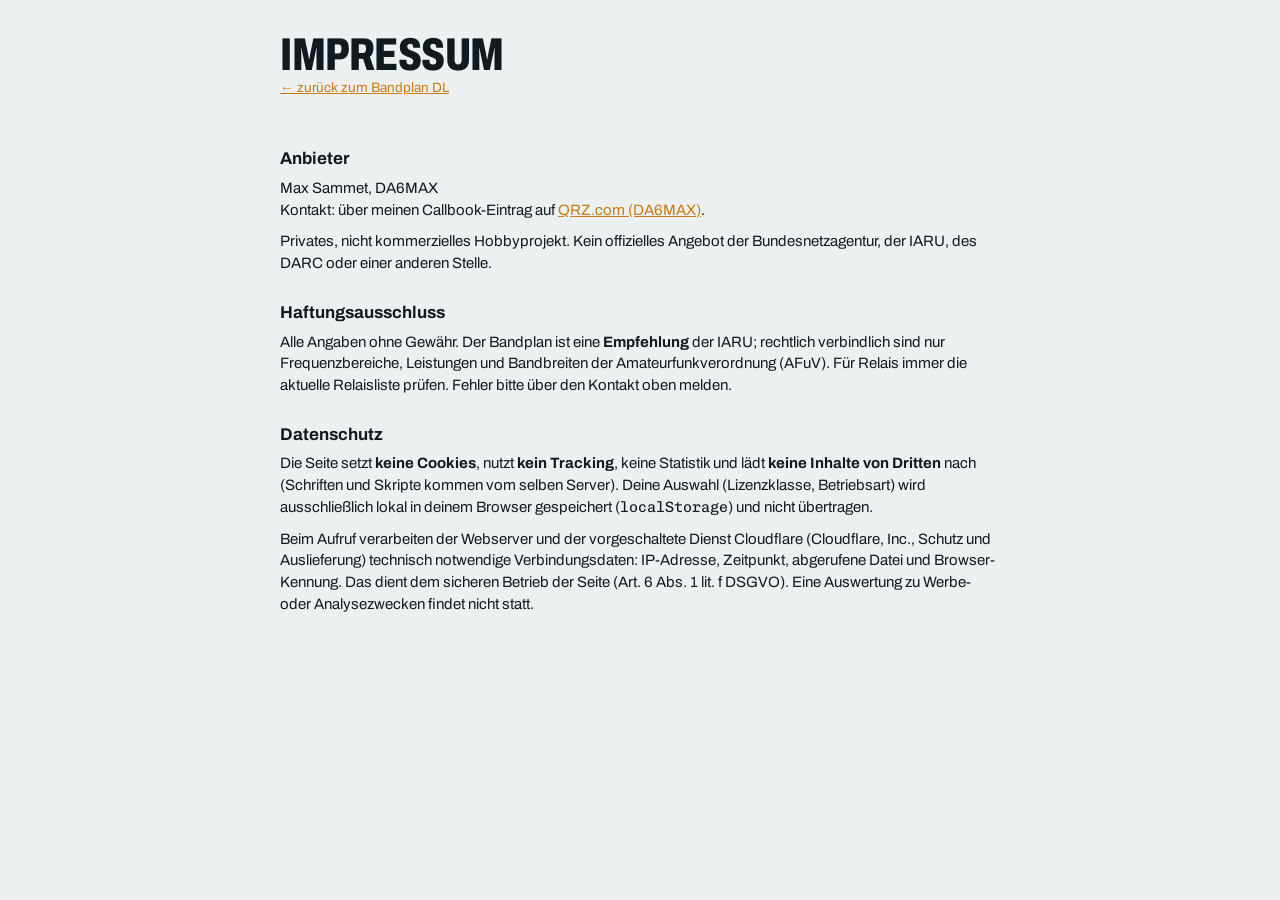
==== impressum.html @ c68f060a "Impressum und Datenschutzhinweis, Footer-Hinweis (privates Projekt, Referenz auf DA6MAX) Co-Authored" ====
<!doctype html>
<html lang="de">
<head>
<meta charset="utf-8">
<meta name="viewport" content="width=device-width,initial-scale=1,viewport-fit=cover">
<title>Impressum – Bandplan DL</title>
<meta name="robots" content="noindex">
<meta name="color-scheme" content="light dark">
<link rel="icon" href="data:image/svg+xml,%3Csvg xmlns='http://www.w3.org/2000/svg' viewBox='0 0 32 32'%3E%3Crect width='32' height='32' rx='6' fill='%23c97a12'/%3E%3Cpath d='M6 24V8M11 24V13M16 24V6M21 24V15M26 24V10' stroke='%23fff' stroke-width='3' stroke-linecap='round'/%3E%3C/svg%3E">
<link rel="stylesheet" href="assets/fonts.css">
<link rel="stylesheet" href="assets/app.css">
</head>
<body>
<div class="wrap legal">
  <header class="top">
    <div class="brand">
      <h1>Impressum</h1>
      <p><a href="./">← zurück zum Bandplan DL</a></p>
    </div>
  </header>

  <h2>Anbieter</h2>
  <p>Max Sammet, DA6MAX<br>
  Kontakt: über meinen Callbook-Eintrag auf <a href="https://www.qrz.com/db/DA6MAX" rel="noopener noreferrer">QRZ.com (DA6MAX)</a>.</p>
  <p>Privates, nicht kommerzielles Hobbyprojekt. Kein offizielles Angebot der Bundesnetzagentur, der IARU, des DARC oder einer anderen Stelle.</p>

  <h2>Haftungsausschluss</h2>
  <p>Alle Angaben ohne Gewähr. Der Bandplan ist eine <strong>Empfehlung</strong> der IARU; rechtlich verbindlich sind nur Frequenzbereiche, Leistungen und Bandbreiten der Amateurfunkverordnung (AFuV). Für Relais immer die aktuelle Relaisliste prüfen. Fehler bitte über den Kontakt oben melden.</p>

  <h2>Datenschutz</h2>
  <p>Die Seite setzt <strong>keine Cookies</strong>, nutzt <strong>kein Tracking</strong>, keine Statistik und lädt <strong>keine Inhalte von Dritten</strong> nach (Schriften und Skripte kommen vom selben Server). Deine Auswahl (Lizenzklasse, Betriebsart) wird ausschließlich lokal in deinem Browser gespeichert (<span class="mono">localStorage</span>) und nicht übertragen.</p>
  <p>Beim Aufruf verarbeiten der Webserver und der vorgeschaltete Dienst Cloudflare (Cloudflare, Inc., Schutz und Auslieferung) technisch notwendige Verbindungsdaten: IP-Adresse, Zeitpunkt, abgerufene Datei und Browser-Kennung. Das dient dem sicheren Betrieb der Seite (Art. 6 Abs. 1 lit. f DSGVO). Eine Auswertung zu Werbe- oder Analysezwecken findet nicht statt.</p>
</div>
</body>
</html>
---- assets/fonts.css ----
/* Selbst gehostete Schriften (statt Google Fonts -- keine Verbindung zu Dritten, DSGVO-freundlich).
   Archivo (variabel: wght 400-800, wdth 62-125) und Chivo Mono (variabel: wght 400-700), beide SIL Open Font License 1.1,
   siehe assets/fonts/LICENSE.md. Ausschnitte latin und latin-ext (reichen fuer Deutsch; Rest faellt auf Systemschriften zurueck). */
@font-face {
  font-family: 'Archivo';
  font-style: normal;
  font-weight: 400 800;
  font-stretch: 62% 125%;
  font-display: swap;
  src: url(fonts/archivo-latin-ext.woff2) format('woff2');
  unicode-range: U+0100-02BA, U+02BD-02C5, U+02C7-02CC, U+02CE-02D7, U+02DD-02FF, U+0304, U+0308, U+0329, U+1D00-1DBF, U+1E00-1E9F, U+1EF2-1EFF, U+2020, U+20A0-20AB, U+20AD-20C4, U+2113, U+2C60-2C7F, U+A720-A7FF;
}
@font-face {
  font-family: 'Archivo';
  font-style: normal;
  font-weight: 400 800;
  font-stretch: 62% 125%;
  font-display: swap;
  src: url(fonts/archivo-latin.woff2) format('woff2');
  unicode-range: U+0000-00FF, U+0131, U+0152-0153, U+02BB-02BC, U+02C6, U+02DA, U+02DC, U+0304, U+0308, U+0329, U+2000-206F, U+20AC, U+2122, U+2191, U+2193, U+2212, U+2215, U+FEFF, U+FFFD;
}
@font-face {
  font-family: 'Chivo Mono';
  font-style: normal;
  font-weight: 400 700;
  font-display: swap;
  src: url(fonts/chivo-mono-latin-ext.woff2) format('woff2');
  unicode-range: U+0100-02BA, U+02BD-02C5, U+02C7-02CC, U+02CE-02D7, U+02DD-02FF, U+0304, U+0308, U+0329, U+1D00-1DBF, U+1E00-1E9F, U+1EF2-1EFF, U+2020, U+20A0-20AB, U+20AD-20C4, U+2113, U+2C60-2C7F, U+A720-A7FF;
}
@font-face {
  font-family: 'Chivo Mono';
  font-style: normal;
  font-weight: 400 700;
  font-display: swap;
  src: url(fonts/chivo-mono-latin.woff2) format('woff2');
  unicode-range: U+0000-00FF, U+0131, U+0152-0153, U+02BB-02BC, U+02C6, U+02DA, U+02DC, U+0304, U+0308, U+0329, U+2000-206F, U+20AC, U+2122, U+2191, U+2193, U+2212, U+2215, U+FEFF, U+FFFD;
}
---- assets/app.css ----
:root{
  --bg:#edf0f1; --surface:#ffffff; --surface2:#f5f7f7; --ink:#131a1f; --muted:#5a666e; --line:#d5dbde;
  --accent:#c97a12; --accent-soft:#f6e3c4; --accent-ink:#2a1903;
  --k-cw:#2c68d0; --k-digi:#7547c9; --k-ssb:#1f8c59; --k-all:#12857b; --k-fm:#d8601a;
  --k-ex:#87929a; --k-bake:#cf3434; --k-sat:#ad8410;
  --font-d:"Archivo", "Helvetica Neue", Arial, system-ui, sans-serif;
  --font-m:"Chivo Mono", ui-monospace, "SFMono-Regular", Menlo, Consolas, monospace;
  --r:10px;
}
@media (prefers-color-scheme: dark){ :root:not([data-theme="light"]){
  --bg:#0d1113; --surface:#151a1d; --surface2:#1b2125; --ink:#e3e8eb; --muted:#94a0a7; --line:#2a3237;
  --accent:#f0a63a; --accent-soft:#3a2a12; --accent-ink:#1a1105;
  --k-cw:#6a9bf0; --k-digi:#a585ec; --k-ssb:#47bf86; --k-all:#3cbaae; --k-fm:#f2894a;
  --k-ex:#6d787f; --k-bake:#ef6363; --k-sat:#d8b03e; color-scheme:dark;
}}
:root[data-theme="dark"]{
  --bg:#0d1113; --surface:#151a1d; --surface2:#1b2125; --ink:#e3e8eb; --muted:#94a0a7; --line:#2a3237;
  --accent:#f0a63a; --accent-soft:#3a2a12; --accent-ink:#1a1105;
  --k-cw:#6a9bf0; --k-digi:#a585ec; --k-ssb:#47bf86; --k-all:#3cbaae; --k-fm:#f2894a;
  --k-ex:#6d787f; --k-bake:#ef6363; --k-sat:#d8b03e; color-scheme:dark;
}
*{box-sizing:border-box}
html{scroll-padding-top:calc(env(safe-area-inset-top,0px) + 70px)}
[hidden]{display:none!important}
body{margin:0;background:var(--bg);color:var(--ink);font-family:var(--font-d);font-size:15px;line-height:1.45;
  padding-left:max(16px, env(safe-area-inset-left, 0px));padding-right:max(16px, env(safe-area-inset-right, 0px));padding-block:0 48px}
body::before{content:"";position:fixed;inset:0 0 auto;height:env(safe-area-inset-top, 0px);z-index:10;background:var(--bg)}
.wrap{max-width:1120px;margin:0 auto}
.mono{font-family:var(--font-m);font-variant-numeric:tabular-nums}
button{font:inherit;color:inherit}
:focus-visible{outline:2px solid var(--accent);outline-offset:2px}

/* Kopf */
header.top{display:grid;grid-template-columns:1fr auto;gap:12px 24px;align-items:end;padding-block:22px 14px}
.brand h1{margin:0;font-weight:800;font-stretch:72%;font-size:clamp(30px,6vw,46px);line-height:.95;letter-spacing:-.01em;text-transform:uppercase}
.brand h1 span{color:var(--accent)}
.brand p{margin:6px 0 0;color:var(--muted);font-size:13.5px}
.check{display:flex;flex-direction:column;gap:6px;min-width:0}
.check label{font-size:11px;letter-spacing:.09em;text-transform:uppercase;color:var(--muted);font-weight:600}
.check .field{display:flex;align-items:center;background:var(--surface);border:1px solid var(--line);border-radius:999px;padding:4px 6px 4px 14px;gap:8px}
.check input{border:0;background:transparent;color:var(--ink);font:500 16px var(--font-m);width:200px;min-width:0;outline:none}
.check .unit{font:500 12px var(--font-m);color:var(--muted)}
#chkRes{grid-column:1/-1}

.controls{display:flex;flex-wrap:wrap;gap:10px 22px;align-items:center;padding-block:4px 12px;border-bottom:1px solid var(--line)}
.ctl{display:flex;align-items:center;gap:8px;flex-wrap:wrap}
.ctl > .lbl{font-size:11px;letter-spacing:.09em;text-transform:uppercase;color:var(--muted);font-weight:600}
.seg{display:inline-flex;background:var(--surface);border:1px solid var(--line);border-radius:999px;padding:3px}
.seg button{border:0;background:transparent;padding:5px 13px;border-radius:999px;cursor:pointer;font-weight:700;font-stretch:90%}
.seg button[aria-pressed="true"]{background:var(--ink);color:var(--bg)}
.mode{border:1px solid var(--line);background:var(--surface);border-radius:999px;padding:5px 12px 5px 9px;cursor:pointer;font-weight:700;font-stretch:90%;display:inline-flex;align-items:center;gap:7px}
.mode i{width:10px;height:10px;border-radius:50%;background:var(--c);display:inline-block}
.mode[aria-pressed="false"]{opacity:.45}
.mode[aria-pressed="false"] i{background:transparent;box-shadow:inset 0 0 0 2px var(--c)}
.tabs{margin-left:auto}

/* Bandleiste */
.bandbar{position:sticky;top:env(safe-area-inset-top, 0px);z-index:5;background:var(--bg);padding-block:10px;border-bottom:1px solid var(--line)}
.bands{display:flex;gap:6px;overflow-x:auto;scrollbar-width:thin;padding-bottom:2px}
.bands .grp{font-size:10.5px;letter-spacing:.1em;text-transform:uppercase;color:var(--muted);font-weight:700;align-self:center;padding:0 4px 0 6px;white-space:nowrap}
.bands .grp:first-child{padding-left:0}
.bchip{flex:0 0 auto;border:1px solid var(--line);background:var(--surface);border-radius:8px;padding:6px 11px;cursor:pointer;font:700 15px var(--font-d);font-stretch:85%;white-space:nowrap;position:relative}
.bchip small{font-weight:600;color:var(--muted);font-size:11px;margin-left:2px}
.bchip.off{opacity:.42;text-decoration:line-through;text-decoration-thickness:1.5px}
.bchip[aria-current="true"]{background:var(--accent);border-color:var(--accent);color:var(--accent-ink)}
.bchip[aria-current="true"] small{color:var(--accent-ink)}

/* Bandansicht */
.bandview{display:grid;grid-template-columns:minmax(0,1.45fr) minmax(0,1fr);gap:28px;padding-top:20px;align-items:start}
.bandhead{grid-column:1/-1;display:flex;flex-wrap:wrap;align-items:baseline;gap:6px 18px}
.bandhead h2{margin:0;font-weight:800;font-stretch:70%;font-size:clamp(40px,9vw,64px);line-height:.9;letter-spacing:-.01em}
.bandhead .range{font:500 15px var(--font-m);color:var(--muted)}
.bandhead .pwr{margin-left:auto;display:flex;gap:6px;flex-wrap:wrap;align-items:center}
.bandhead .cls{font-size:12px;color:var(--muted)}
.tag{font-size:12px;font-weight:700;border:1px solid var(--line);border-radius:6px;padding:3px 8px;background:var(--surface);white-space:nowrap}
.tag.warn{background:var(--accent-soft);border-color:var(--accent);color:var(--ink)}
.minimap{grid-column:1/-1;display:flex;height:14px;border-radius:4px;overflow:hidden;gap:1px;background:var(--line)}
.minimap div{min-width:3px;background:var(--k)}
.minimap .ex{background:repeating-linear-gradient(135deg,var(--k) 0 3px,var(--surface) 3px 6px)}

.ladder{display:flex;flex-direction:column}
.rung{display:grid;grid-template-columns:62px 14px minmax(0,1fr);column-gap:12px;transition:opacity .15s}
.rf{font:500 12.5px var(--font-m);color:var(--muted);text-align:right;transform:translateY(-.55em);white-space:nowrap}
.rbar{background:var(--k);border-top:2px solid var(--bg)}
.rung.ex .rbar{background:repeating-linear-gradient(135deg,var(--k) 0 4px,color-mix(in srgb,var(--k) 22%,var(--surface)) 4px 8px)}
.rbody{padding:8px 0 12px;border-top:1px solid var(--line);min-width:0}
.rl{font-weight:700;font-size:15.5px;line-height:1.25}
.rk{font-size:12px;color:var(--muted);margin-top:1px}
.rung.ex .rl{color:var(--muted)}
.rung.dim{opacity:.3}
.rung.hit .rbody{background:linear-gradient(90deg,var(--accent-soft),transparent 80%)}
.rung.end{grid-template-rows:auto}
.rung.end .rbody{border-top:1px solid var(--line);padding:0}
.pills{display:flex;flex-wrap:wrap;gap:5px;margin-top:7px}
.pill{display:inline-flex;align-items:baseline;gap:6px;font-size:12.5px;font-weight:600;border-radius:999px;padding:2px 9px;border:1px solid var(--line);background:var(--surface);white-space:nowrap}
.pill b{font:700 12.5px var(--font-m)}
.pill.t-ft8{background:var(--k-digi);border-color:var(--k-digi);color:#fff}
.pill.t-notfunk{background:var(--k-bake);border-color:var(--k-bake);color:#fff}
.pill.t-bake{border-color:var(--k-bake);color:var(--k-bake)}
.pill.t-call{background:var(--accent-soft);border-color:var(--accent)}
.pill.t-qrp,.pill.t-info{color:var(--muted)}

aside.side{display:flex;flex-direction:column;gap:18px;position:sticky;top:calc(env(safe-area-inset-top, 0px) + 70px)}
.card{background:var(--surface);border:1px solid var(--line);border-radius:var(--r);padding:16px 16px 14px}
.card h3{margin:0 0 10px;font-size:11.5px;letter-spacing:.1em;text-transform:uppercase;color:var(--muted);font-weight:700}
.go{display:flex;flex-direction:column;gap:10px}
.go .row{display:grid;grid-template-columns:54px minmax(0,1fr);gap:10px;align-items:start}
.go .md{font-weight:800;font-stretch:85%;display:flex;align-items:center;gap:6px}
.go .md i{width:9px;height:9px;border-radius:50%;background:var(--c)}
.go .val{font:500 14px var(--font-m);min-width:0}
.go .val span{display:inline-block;margin-right:10px}
.go .val em{font-style:normal;font-family:var(--font-d);font-size:12.5px;color:var(--muted);display:block}
.go .none{color:var(--muted);font-family:var(--font-d);font-size:13.5px}
.keep{display:flex;flex-wrap:wrap;gap:6px}
.notes{margin:0;padding-left:18px;color:var(--ink);font-size:13.5px;display:flex;flex-direction:column;gap:5px}
.legend{display:grid;grid-template-columns:repeat(2,minmax(0,1fr));gap:7px 12px;font-size:12.5px}
.legend div{display:flex;align-items:center;gap:7px}
.legend i{width:18px;height:12px;border-radius:2px;background:var(--k);flex:0 0 auto}
.legend .ex i{background:repeating-linear-gradient(135deg,var(--k) 0 3px,var(--surface) 3px 6px)}
.fwb{display:inline-block;margin-top:6px;font-size:11.5px;font-weight:700;letter-spacing:.02em;border-radius:4px;padding:1px 7px;border:1.5px solid var(--k-fm);color:var(--k-fm);background:var(--surface)}
.fwb.w{background:var(--k-fm);color:var(--surface)}
.legend .fwb{margin-top:0;flex:0 0 auto}
.notice{background:var(--accent-soft);border:1px solid var(--accent);border-radius:var(--r);padding:10px 14px;font-size:14px;grid-column:1/-1}

/* Prüf-Ergebnis */
.result{background:var(--surface);border:1px solid var(--line);border-left:5px solid var(--k, var(--accent));border-radius:var(--r);padding:12px 14px;display:flex;flex-wrap:wrap;gap:6px 16px;align-items:center}
.result strong{font-size:16px}
.result .mono{color:var(--muted)}
.result .warnline{flex-basis:100%;color:var(--k-bake);font-weight:700;font-size:13.5px}
.result .okline{flex-basis:100%;font-size:13.5px}
.linkbtn{border:1px solid var(--line);background:var(--surface2);border-radius:999px;padding:4px 12px;cursor:pointer;font-weight:700;font-size:13px;margin-left:auto}

/* Spickzettel */
.sheet{display:grid;grid-template-columns:repeat(auto-fill,minmax(260px,1fr));gap:12px;padding-top:20px}
.scard{background:var(--surface);border:1px solid var(--line);border-radius:var(--r);padding:14px;display:flex;flex-direction:column;gap:9px;cursor:pointer;text-align:left}
.scard:hover{border-color:var(--accent)}
.scard.off{opacity:.45}
.scard .sh{display:flex;flex-wrap:wrap;align-items:baseline;gap:4px 10px}
.scard .sh b{white-space:nowrap;font-weight:800;font-stretch:72%;font-size:28px;line-height:1}
.scard .sh .mono{font-size:12px;color:var(--muted)}
.scard .sh .tag{margin-left:auto;white-space:normal;text-align:right}
.scard .go .row{grid-template-columns:46px minmax(0,1fr)}
.scard .go .val{font-size:13px}
.scard .keep .pill{font-size:11.5px}

footer{margin-top:36px;padding-top:16px;border-top:1px solid var(--line);color:var(--muted);font-size:12.5px;display:flex;flex-direction:column;gap:6px}
footer a{color:inherit}

@media (max-width:820px){
  .bandview{grid-template-columns:minmax(0,1fr);gap:18px}
  aside.side{position:static;order:-1}
  .bandhead .pwr{margin-left:0}
}
@media (max-width:560px){
  header.top{grid-template-columns:minmax(0,1fr)}
  .check input{width:100%}
  .tabs{margin-left:0}
  .rung{grid-template-columns:52px 10px minmax(0,1fr);column-gap:9px}
  .rf{font-size:11.5px}
}
@media (prefers-reduced-motion: reduce){ .rung{transition:none} }

/* Druck: Spickzettel als A4-Übersicht, Bandansicht ohne Steuerelemente */
@media print{
  :root{--bg:#fff;--surface:#fff;--surface2:#fff;--line:#bbb}
  body{padding:0;font-size:11px}
  .controls,.bandbar,.check,#chkRes,.linkbtn,aside.side .card:last-child{display:none!important}
  header.top{padding-block:0 8px}
  .sheet{grid-template-columns:repeat(3,minmax(0,1fr));gap:6px;padding-top:6px}
  .scard{padding:8px;break-inside:avoid;gap:5px}
  .scard .sh b{font-size:20px}
  .bandview{grid-template-columns:minmax(0,1.3fr) minmax(0,1fr)}
  aside.side{position:static}
  .rung,.card{break-inside:avoid}
  *{-webkit-print-color-adjust:exact;print-color-adjust:exact}
}

/* Impressum / Datenschutz (impressum.html) */
.legal{padding-top:calc(env(safe-area-inset-top,0px) + 12px);max-width:720px}
.legal h2{font-size:17px;margin:26px 0 6px}
.legal p{margin:0 0 10px;color:var(--ink)}
.legal a{color:var(--accent)}
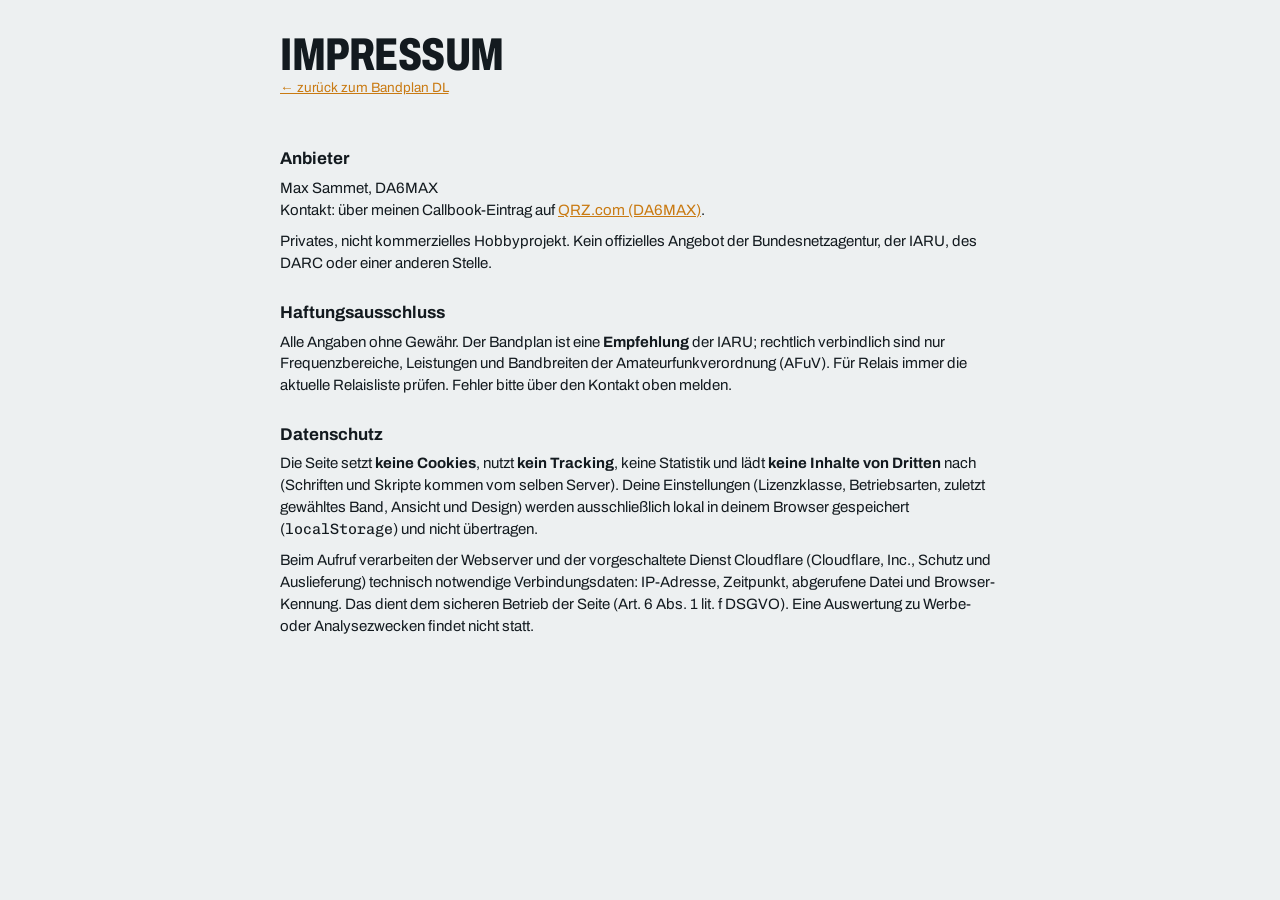
==== commit 17dd7ed7: "Datenschutz: alle localStorage-Werte nennen, Screenshots aktualisiert - Impressum nennt jetzt alle l" ====
--- a/impressum.html
+++ b/impressum.html
@@ -7,6 +7,7 @@
 <meta name="robots" content="noindex">
 <meta name="color-scheme" content="light dark">
 <link rel="icon" href="data:image/svg+xml,%3Csvg xmlns='http://www.w3.org/2000/svg' viewBox='0 0 32 32'%3E%3Crect width='32' height='32' rx='6' fill='%23c97a12'/%3E%3Cpath d='M6 24V8M11 24V13M16 24V6M21 24V15M26 24V10' stroke='%23fff' stroke-width='3' stroke-linecap='round'/%3E%3C/svg%3E">
+<script src="assets/theme.js"></script>
 <link rel="stylesheet" href="assets/fonts.css">
 <link rel="stylesheet" href="assets/app.css">
 </head>
@@ -28,7 +29,7 @@
   <p>Alle Angaben ohne Gewähr. Der Bandplan ist eine <strong>Empfehlung</strong> der IARU; rechtlich verbindlich sind nur Frequenzbereiche, Leistungen und Bandbreiten der Amateurfunkverordnung (AFuV). Für Relais immer die aktuelle Relaisliste prüfen. Fehler bitte über den Kontakt oben melden.</p>
 
   <h2>Datenschutz</h2>
-  <p>Die Seite setzt <strong>keine Cookies</strong>, nutzt <strong>kein Tracking</strong>, keine Statistik und lädt <strong>keine Inhalte von Dritten</strong> nach (Schriften und Skripte kommen vom selben Server). Deine Auswahl (Lizenzklasse, Betriebsart) wird ausschließlich lokal in deinem Browser gespeichert (<span class="mono">localStorage</span>) und nicht übertragen.</p>
+  <p>Die Seite setzt <strong>keine Cookies</strong>, nutzt <strong>kein Tracking</strong>, keine Statistik und lädt <strong>keine Inhalte von Dritten</strong> nach (Schriften und Skripte kommen vom selben Server). Deine Einstellungen (Lizenzklasse, Betriebsarten, zuletzt gewähltes Band, Ansicht und Design) werden ausschließlich lokal in deinem Browser gespeichert (<span class="mono">localStorage</span>) und nicht übertragen.</p>
   <p>Beim Aufruf verarbeiten der Webserver und der vorgeschaltete Dienst Cloudflare (Cloudflare, Inc., Schutz und Auslieferung) technisch notwendige Verbindungsdaten: IP-Adresse, Zeitpunkt, abgerufene Datei und Browser-Kennung. Das dient dem sicheren Betrieb der Seite (Art. 6 Abs. 1 lit. f DSGVO). Eine Auswertung zu Werbe- oder Analysezwecken findet nicht statt.</p>
 </div>
 </body>
--- a/assets/app.css
+++ b/assets/app.css
@@ -13,6 +13,7 @@
   --k-cw:#6a9bf0; --k-digi:#a585ec; --k-ssb:#47bf86; --k-all:#3cbaae; --k-fm:#f2894a;
   --k-ex:#6d787f; --k-bake:#ef6363; --k-sat:#d8b03e; color-scheme:dark;
 }}
+:root[data-theme="light"]{color-scheme:light}
 :root[data-theme="dark"]{
   --bg:#0d1113; --surface:#151a1d; --surface2:#1b2125; --ink:#e3e8eb; --muted:#94a0a7; --line:#2a3237;
   --accent:#f0a63a; --accent-soft:#3a2a12; --accent-ink:#1a1105;
@@ -44,6 +45,7 @@
 
 .controls{display:flex;flex-wrap:wrap;gap:10px 22px;align-items:center;padding-block:4px 12px;border-bottom:1px solid var(--line)}
 .ctl{display:flex;align-items:center;gap:8px;flex-wrap:wrap}
+.ctl.theme{margin-left:auto}
 .ctl > .lbl{font-size:11px;letter-spacing:.09em;text-transform:uppercase;color:var(--muted);font-weight:600}
 .seg{display:inline-flex;background:var(--surface);border:1px solid var(--line);border-radius:999px;padding:3px}
 .seg button{border:0;background:transparent;padding:5px 13px;border-radius:999px;cursor:pointer;font-weight:700;font-stretch:90%}
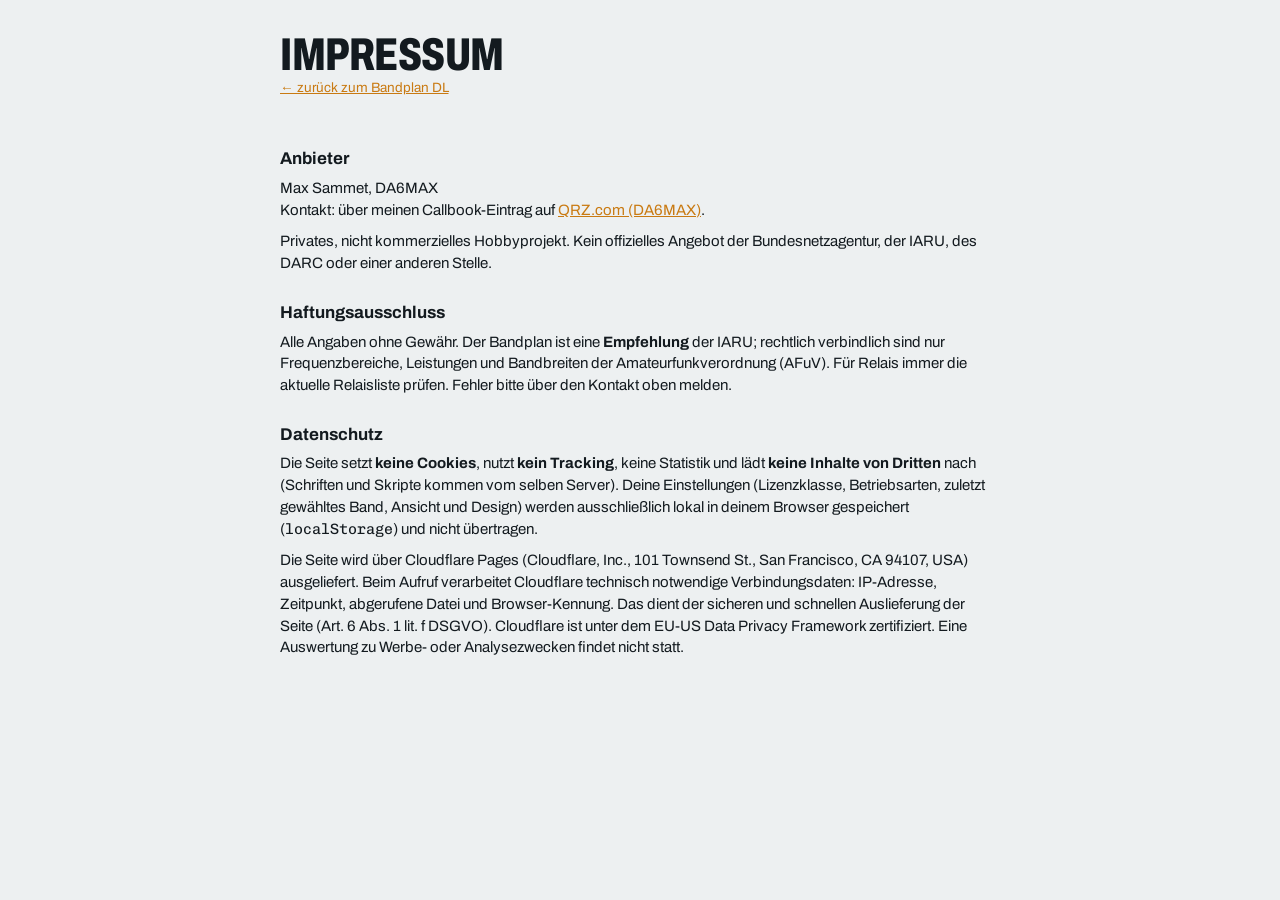
==== commit 275355b6: "Cloudflare Pages: Build-Skript, _headers, Deploy-Workflow, MIT-Lizenz - tools/build.sh baut dist/ (i" ====
--- a/impressum.html
+++ b/impressum.html
@@ -30,7 +30,7 @@
 
   <h2>Datenschutz</h2>
   <p>Die Seite setzt <strong>keine Cookies</strong>, nutzt <strong>kein Tracking</strong>, keine Statistik und lädt <strong>keine Inhalte von Dritten</strong> nach (Schriften und Skripte kommen vom selben Server). Deine Einstellungen (Lizenzklasse, Betriebsarten, zuletzt gewähltes Band, Ansicht und Design) werden ausschließlich lokal in deinem Browser gespeichert (<span class="mono">localStorage</span>) und nicht übertragen.</p>
-  <p>Beim Aufruf verarbeiten der Webserver und der vorgeschaltete Dienst Cloudflare (Cloudflare, Inc., Schutz und Auslieferung) technisch notwendige Verbindungsdaten: IP-Adresse, Zeitpunkt, abgerufene Datei und Browser-Kennung. Das dient dem sicheren Betrieb der Seite (Art. 6 Abs. 1 lit. f DSGVO). Eine Auswertung zu Werbe- oder Analysezwecken findet nicht statt.</p>
+  <p>Die Seite wird über Cloudflare Pages (Cloudflare, Inc., 101 Townsend St., San Francisco, CA 94107, USA) ausgeliefert. Beim Aufruf verarbeitet Cloudflare technisch notwendige Verbindungsdaten: IP-Adresse, Zeitpunkt, abgerufene Datei und Browser-Kennung. Das dient der sicheren und schnellen Auslieferung der Seite (Art. 6 Abs. 1 lit. f DSGVO). Cloudflare ist unter dem EU-US Data Privacy Framework zertifiziert. Eine Auswertung zu Werbe- oder Analysezwecken findet nicht statt.</p>
 </div>
 </body>
 </html>
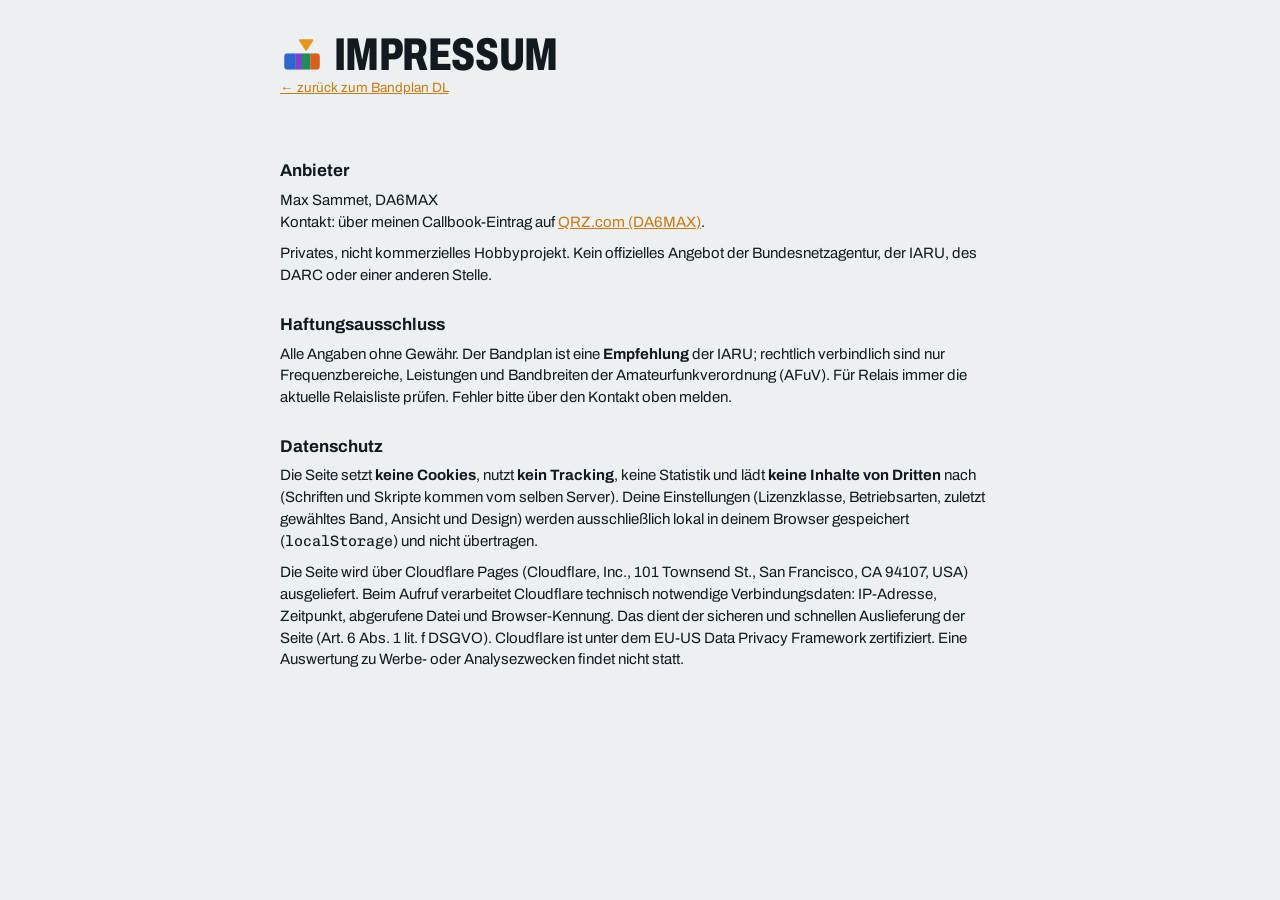
==== commit dc84ea5a: "Release v1.1.0: eigenes Icon, Bandleiste scrollt nur waagerecht - assets/icon.svg (Favicon), assets/" ====
--- a/impressum.html
+++ b/impressum.html
@@ -6,7 +6,8 @@
 <title>Impressum – Bandplan DL</title>
 <meta name="robots" content="noindex">
 <meta name="color-scheme" content="light dark">
-<link rel="icon" href="data:image/svg+xml,%3Csvg xmlns='http://www.w3.org/2000/svg' viewBox='0 0 32 32'%3E%3Crect width='32' height='32' rx='6' fill='%23c97a12'/%3E%3Cpath d='M6 24V8M11 24V13M16 24V6M21 24V15M26 24V10' stroke='%23fff' stroke-width='3' stroke-linecap='round'/%3E%3C/svg%3E">
+<link rel="icon" href="assets/icon.svg" type="image/svg+xml">
+<link rel="apple-touch-icon" href="assets/apple-touch-icon.png">
 <script src="assets/theme.js"></script>
 <link rel="stylesheet" href="assets/fonts.css">
 <link rel="stylesheet" href="assets/app.css">
@@ -15,7 +16,7 @@
 <div class="wrap legal">
   <header class="top">
     <div class="brand">
-      <h1>Impressum</h1>
+      <h1><img class="mark" src="assets/mark.svg" alt="" width="44" height="44">Impressum</h1>
       <p><a href="./">← zurück zum Bandplan DL</a></p>
     </div>
   </header>
--- a/assets/app.css
+++ b/assets/app.css
@@ -32,20 +32,38 @@
 :focus-visible{outline:2px solid var(--accent);outline-offset:2px}
 
 /* Kopf */
-header.top{display:grid;grid-template-columns:1fr auto;gap:12px 24px;align-items:end;padding-block:22px 14px}
+header.top{display:grid;grid-template-columns:1fr auto;grid-template-areas:"brand hud" "brand check" "res res";gap:12px 24px;align-items:end;padding-block:22px 14px}
+.brand{grid-area:brand}
+.check{grid-area:check}
+/* Uhr, Hell/Dunkel, GitHub + Version (wie bei MUF Muncher) */
+.hud{grid-area:hud;display:flex;flex-direction:column;align-items:flex-end;gap:2px}
+.live-clock{text-align:right;font-family:var(--font-m);font-variant-numeric:tabular-nums}
+.clock-utc{font-size:17px;font-weight:500;color:var(--ink);letter-spacing:.01em}
+.clock-date{font:500 11px var(--font-d);color:var(--muted);letter-spacing:.03em;margin-top:1px}
+.clock-local{font-size:12px;color:var(--muted);margin-top:3px}
+.clock-tz{font:500 .68em var(--font-d);color:var(--muted)}
+.hud-row{display:flex;align-items:center;gap:6px;margin-top:4px}
+.version-link{display:flex;align-items:center;gap:5px;font-size:12px;color:var(--muted);text-decoration:none}
+.version-link:hover{color:var(--ink)}
+.theme-toggle{display:inline-flex;align-items:center;justify-content:center;width:20px;height:20px;padding:0;border:0;border-radius:6px;background:transparent;color:var(--muted);cursor:pointer}
+.theme-toggle:hover{color:var(--ink);background:var(--surface2)}
+.theme-toggle .theme-icon-moon{display:none}
+.theme-toggle.is-dark .theme-icon-sun{display:none}
+.theme-toggle.is-dark .theme-icon-moon{display:block}
 .brand h1{margin:0;font-weight:800;font-stretch:72%;font-size:clamp(30px,6vw,46px);line-height:.95;letter-spacing:-.01em;text-transform:uppercase}
 .brand h1 span{color:var(--accent)}
+.brand h1{display:flex;align-items:center;gap:.22em}
+.brand h1 .mark{height:.95em;width:auto;flex:none}
 .brand p{margin:6px 0 0;color:var(--muted);font-size:13.5px}
 .check{display:flex;flex-direction:column;gap:6px;min-width:0}
 .check label{font-size:11px;letter-spacing:.09em;text-transform:uppercase;color:var(--muted);font-weight:600}
 .check .field{display:flex;align-items:center;background:var(--surface);border:1px solid var(--line);border-radius:999px;padding:4px 6px 4px 14px;gap:8px}
 .check input{border:0;background:transparent;color:var(--ink);font:500 16px var(--font-m);width:200px;min-width:0;outline:none}
 .check .unit{font:500 12px var(--font-m);color:var(--muted)}
-#chkRes{grid-column:1/-1}
+#chkRes{grid-area:res}
 
 .controls{display:flex;flex-wrap:wrap;gap:10px 22px;align-items:center;padding-block:4px 12px;border-bottom:1px solid var(--line)}
 .ctl{display:flex;align-items:center;gap:8px;flex-wrap:wrap}
-.ctl.theme{margin-left:auto}
 .ctl > .lbl{font-size:11px;letter-spacing:.09em;text-transform:uppercase;color:var(--muted);font-weight:600}
 .seg{display:inline-flex;background:var(--surface);border:1px solid var(--line);border-radius:999px;padding:3px}
 .seg button{border:0;background:transparent;padding:5px 13px;border-radius:999px;cursor:pointer;font-weight:700;font-stretch:90%}
@@ -154,7 +172,7 @@
   .bandhead .pwr{margin-left:0}
 }
 @media (max-width:560px){
-  header.top{grid-template-columns:minmax(0,1fr)}
+  header.top{grid-template-columns:minmax(0,1fr);grid-template-areas:"brand" "hud" "check" "res"}
   .check input{width:100%}
   .tabs{margin-left:0}
   .rung{grid-template-columns:52px 10px minmax(0,1fr);column-gap:9px}
@@ -166,7 +184,7 @@
 @media print{
   :root{--bg:#fff;--surface:#fff;--surface2:#fff;--line:#bbb}
   body{padding:0;font-size:11px}
-  .controls,.bandbar,.check,#chkRes,.linkbtn,aside.side .card:last-child{display:none!important}
+  .controls,.bandbar,.check,.hud,#chkRes,.linkbtn,aside.side .card:last-child{display:none!important}
   header.top{padding-block:0 8px}
   .sheet{grid-template-columns:repeat(3,minmax(0,1fr));gap:6px;padding-top:6px}
   .scard{padding:8px;break-inside:avoid;gap:5px}
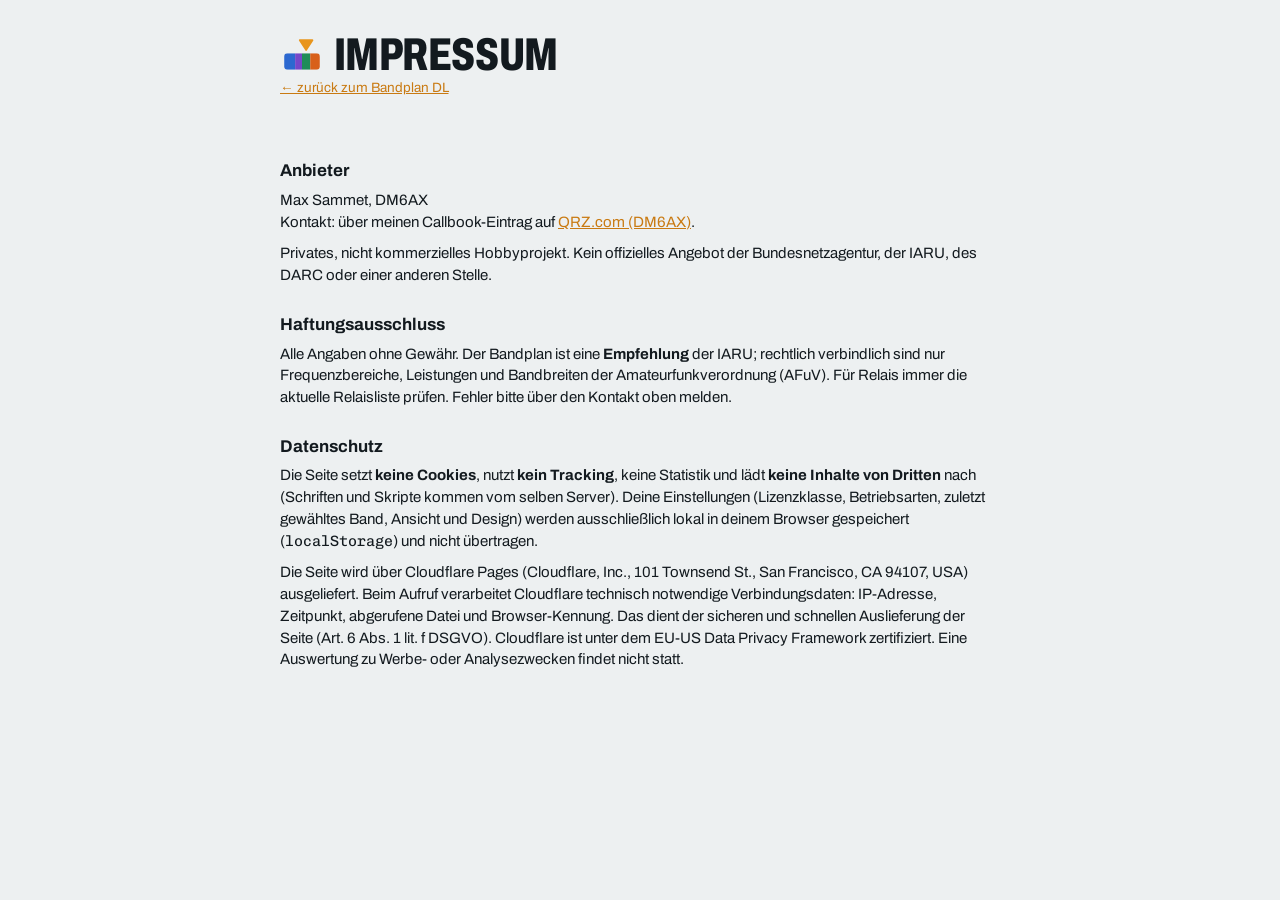
==== commit 430ef0cb: "Release v1.3.1: neues Rufzeichen DM6AX Co-Authored-By: Claude Opus 5.5 <noreply@anthropic.com>" ====
--- a/impressum.html
+++ b/impressum.html
@@ -22,8 +22,8 @@
   </header>
 
   <h2>Anbieter</h2>
-  <p>Max Sammet, DA6MAX<br>
-  Kontakt: über meinen Callbook-Eintrag auf <a href="https://www.qrz.com/db/DA6MAX" rel="noopener noreferrer">QRZ.com (DA6MAX)</a>.</p>
+  <p>Max Sammet, DM6AX<br>
+  Kontakt: über meinen Callbook-Eintrag auf <a href="https://www.qrz.com/db/DM6AX" rel="noopener noreferrer">QRZ.com (DM6AX)</a>.</p>
   <p>Privates, nicht kommerzielles Hobbyprojekt. Kein offizielles Angebot der Bundesnetzagentur, der IARU, des DARC oder einer anderen Stelle.</p>
 
   <h2>Haftungsausschluss</h2>
--- a/assets/app.css
+++ b/assets/app.css
@@ -119,6 +119,8 @@
 .pill.t-bake{border-color:var(--k-bake);color:var(--k-bake)}
 .pill.t-call{background:var(--accent-soft);border-color:var(--accent)}
 .pill.t-qrp,.pill.t-info{color:var(--muted)}
+.pill.t-dial{border:1.5px dashed var(--accent);color:var(--ink)}
+.pill.t-dial b{color:var(--accent)}
 
 aside.side{display:flex;flex-direction:column;gap:18px;position:sticky;top:calc(env(safe-area-inset-top, 0px) + 70px)}
 .card{background:var(--surface);border:1px solid var(--line);border-radius:var(--r);padding:16px 16px 14px}
